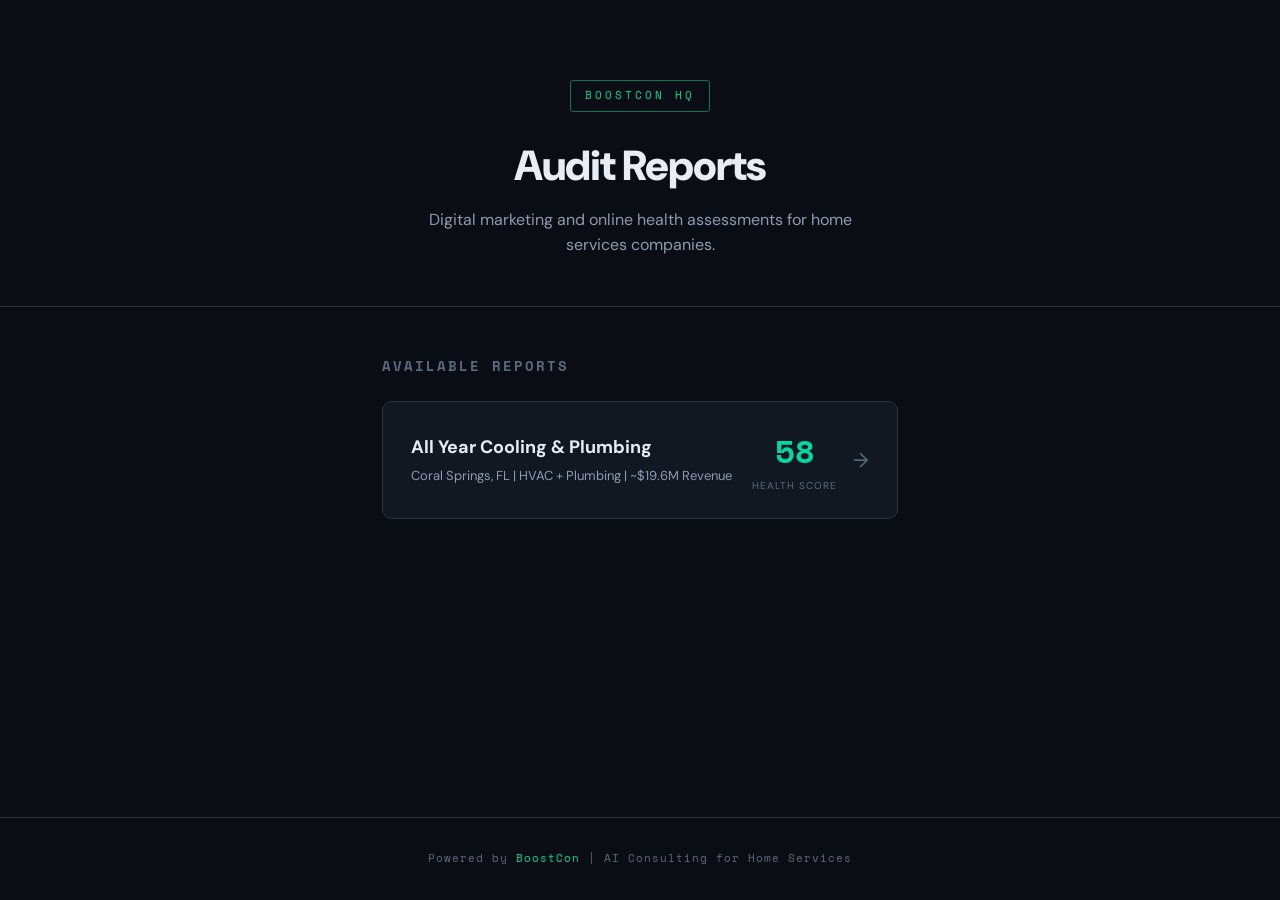
==== index.html @ e8ce9f63 "Initial setup: CNAME, landing page, and AYR Cooling audit report" ====
<!DOCTYPE html>
<html lang="en">
<head>
<meta charset="UTF-8">
<meta name="viewport" content="width=device-width, initial-scale=1.0">
<title>BoostCon | Audit Reports</title>
<style>
@import url('https://fonts.googleapis.com/css2?family=Space+Mono:wght@400;700&family=DM+Sans:wght@400;500;700;900&display=swap');
:root{--bg:#0a0e14;--surface:#111821;--surface2:#1a2330;--border:#2a3441;--text:#e8edf5;--dim:#8b9bb4;--mute:#5a6a82;--accent:#00d9a3;--accent-dim:#007a5a}
*{margin:0;padding:0;box-sizing:border-box}
body{background:var(--bg);color:var(--text);font-family:'DM Sans',sans-serif;line-height:1.6;min-height:100vh;display:flex;flex-direction:column}
.hero{text-align:center;padding:80px 24px 48px;border-bottom:1px solid var(--border)}
.hero .badge{font-family:'Space Mono',monospace;font-size:11px;letter-spacing:3px;color:var(--accent);text-transform:uppercase;margin-bottom:20px;display:inline-block;padding:6px 14px;border:1px solid var(--accent-dim);border-radius:3px}
.hero h1{font-weight:900;font-size:42px;letter-spacing:-1px;margin-bottom:8px}
.hero p{color:var(--dim);font-size:16px;max-width:480px;margin:0 auto}
.reports{max-width:700px;margin:0 auto;padding:48px 24px;flex:1}
.reports h2{font-size:14px;letter-spacing:2px;text-transform:uppercase;color:var(--mute);margin-bottom:24px;font-family:'Space Mono',monospace}
.report-card{background:var(--surface);border:1px solid var(--border);border-radius:10px;padding:24px 28px;margin-bottom:16px;display:flex;align-items:center;justify-content:space-between;text-decoration:none;color:var(--text);transition:border-color 0.2s,transform 0.1s}
.report-card:hover{border-color:var(--accent);transform:translateY(-1px)}
.report-card .info h3{font-size:18px;font-weight:700;margin-bottom:4px}
.report-card .info p{color:var(--dim);font-size:13px}
.report-card .score{text-align:center;flex-shrink:0;margin-left:20px}
.report-card .score .num{font-weight:900;font-size:32px;color:var(--accent);font-family:'Space Mono',monospace}
.report-card .score .label{font-size:10px;letter-spacing:1px;color:var(--mute);text-transform:uppercase}
.report-card .arrow{color:var(--mute);font-size:20px;margin-left:16px}
.footer{text-align:center;padding:32px 24px;border-top:1px solid var(--border)}
.footer p{font-family:'Space Mono',monospace;font-size:11px;color:var(--mute);letter-spacing:1px}
.footer a{color:var(--accent);text-decoration:none}
.empty{color:var(--mute);text-align:center;padding:48px;font-size:14px}
@media(max-width:600px){.hero h1{font-size:28px}.report-card{flex-direction:column;align-items:flex-start;gap:12px}.report-card .score{margin-left:0}}
</style>
</head>
<body>
<div class="hero">
<div class="badge">BoostCon HQ</div>
<h1>Audit Reports</h1>
<p>Digital marketing and online health assessments for home services companies.</p>
</div>
<div class="reports">
<h2>Available Reports</h2>
<a class="report-card" href="/allyearcooling/">
<div class="info">
<h3>All Year Cooling & Plumbing</h3>
<p>Coral Springs, FL | HVAC + Plumbing | ~$19.6M Revenue</p>
</div>
<div class="score">
<div class="num">58</div>
<div class="label">Health Score</div>
</div>
<div class="arrow">&rarr;</div>
</a>
</div>
<div class="footer">
<p>Powered by <a href="https://boostconhq.com">BoostCon</a> | AI Consulting for Home Services</p>
</div>
</body>
</html>
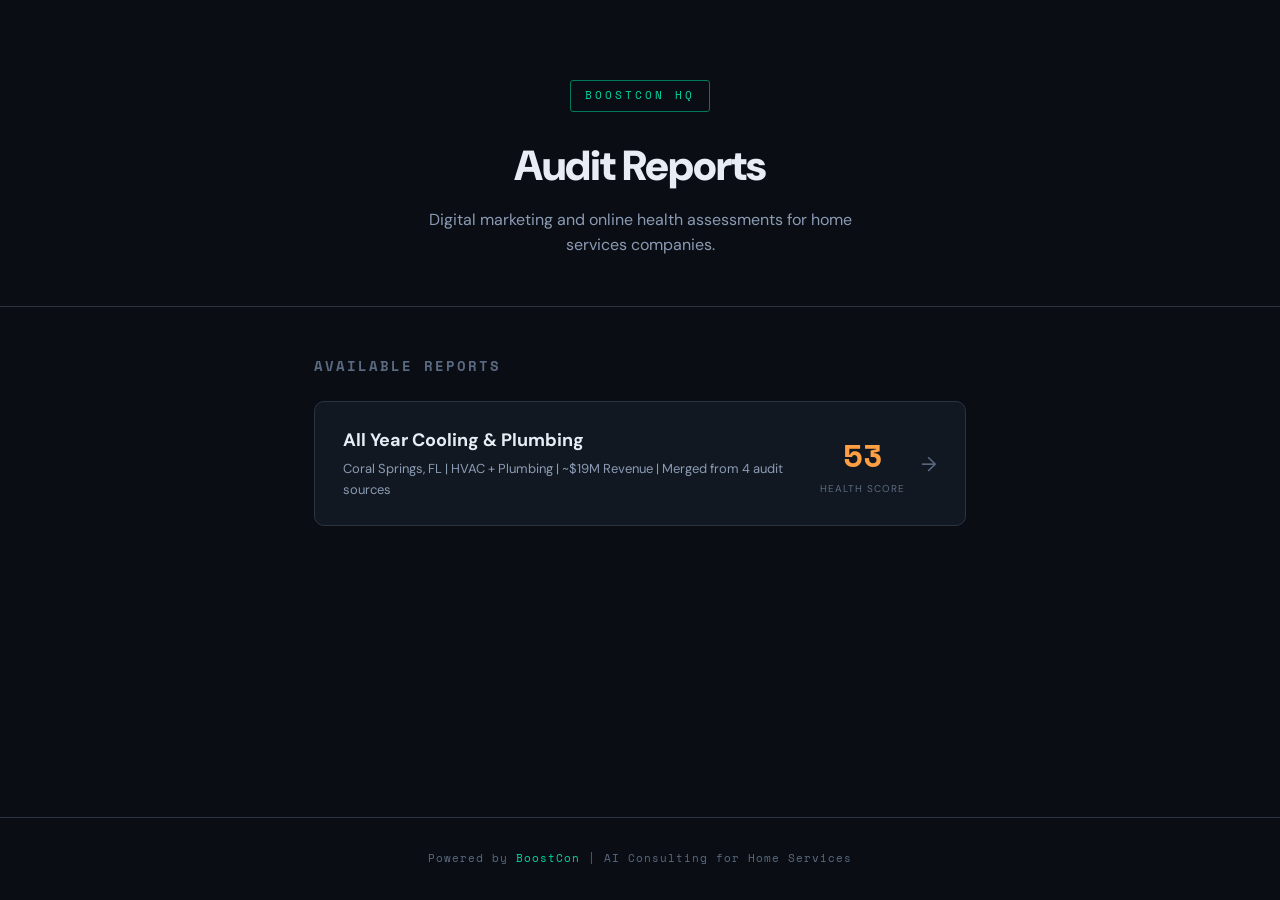
==== commit c8d7781b: "Update landing page: score 53, merged from 4 sources" ====
--- a/index.html
+++ b/index.html
@@ -6,7 +6,7 @@
 <title>BoostCon | Audit Reports</title>
 <style>
 @import url('https://fonts.googleapis.com/css2?family=Space+Mono:wght@400;700&family=DM+Sans:wght@400;500;700;900&display=swap');
-:root{--bg:#0a0e14;--surface:#111821;--surface2:#1a2330;--border:#2a3441;--text:#e8edf5;--dim:#8b9bb4;--mute:#5a6a82;--accent:#00d9a3;--accent-dim:#007a5a}
+:root{--bg:#0a0e14;--surface:#111821;--surface2:#1a2330;--border:#2a3441;--text:#e8edf5;--dim:#8b9bb4;--mute:#5a6a82;--accent:#00d9a3;--accent-dim:#007a5a;--warn:#ff9f43}
 *{margin:0;padding:0;box-sizing:border-box}
 body{background:var(--bg);color:var(--text);font-family:'DM Sans',sans-serif;line-height:1.6;min-height:100vh;display:flex;flex-direction:column}
 .hero{text-align:center;padding:80px 24px 48px;border-bottom:1px solid var(--border)}
@@ -20,13 +20,12 @@
 .report-card .info h3{font-size:18px;font-weight:700;margin-bottom:4px}
 .report-card .info p{color:var(--dim);font-size:13px}
 .report-card .score{text-align:center;flex-shrink:0;margin-left:20px}
-.report-card .score .num{font-weight:900;font-size:32px;color:var(--accent);font-family:'Space Mono',monospace}
+.report-card .score .num{font-weight:900;font-size:32px;color:var(--warn);font-family:'Space Mono',monospace}
 .report-card .score .label{font-size:10px;letter-spacing:1px;color:var(--mute);text-transform:uppercase}
 .report-card .arrow{color:var(--mute);font-size:20px;margin-left:16px}
 .footer{text-align:center;padding:32px 24px;border-top:1px solid var(--border)}
 .footer p{font-family:'Space Mono',monospace;font-size:11px;color:var(--mute);letter-spacing:1px}
 .footer a{color:var(--accent);text-decoration:none}
-.empty{color:var(--mute);text-align:center;padding:48px;font-size:14px}
 @media(max-width:600px){.hero h1{font-size:28px}.report-card{flex-direction:column;align-items:flex-start;gap:12px}.report-card .score{margin-left:0}}
 </style>
 </head>
@@ -41,10 +40,10 @@
 <a class="report-card" href="/allyearcooling/">
 <div class="info">
 <h3>All Year Cooling & Plumbing</h3>
-<p>Coral Springs, FL | HVAC + Plumbing | ~$19.6M Revenue</p>
+<p>Coral Springs, FL | HVAC + Plumbing | ~$19M Revenue | Merged from 4 audit sources</p>
 </div>
 <div class="score">
-<div class="num">58</div>
+<div class="num">53</div>
 <div class="label">Health Score</div>
 </div>
 <div class="arrow">&rarr;</div>
